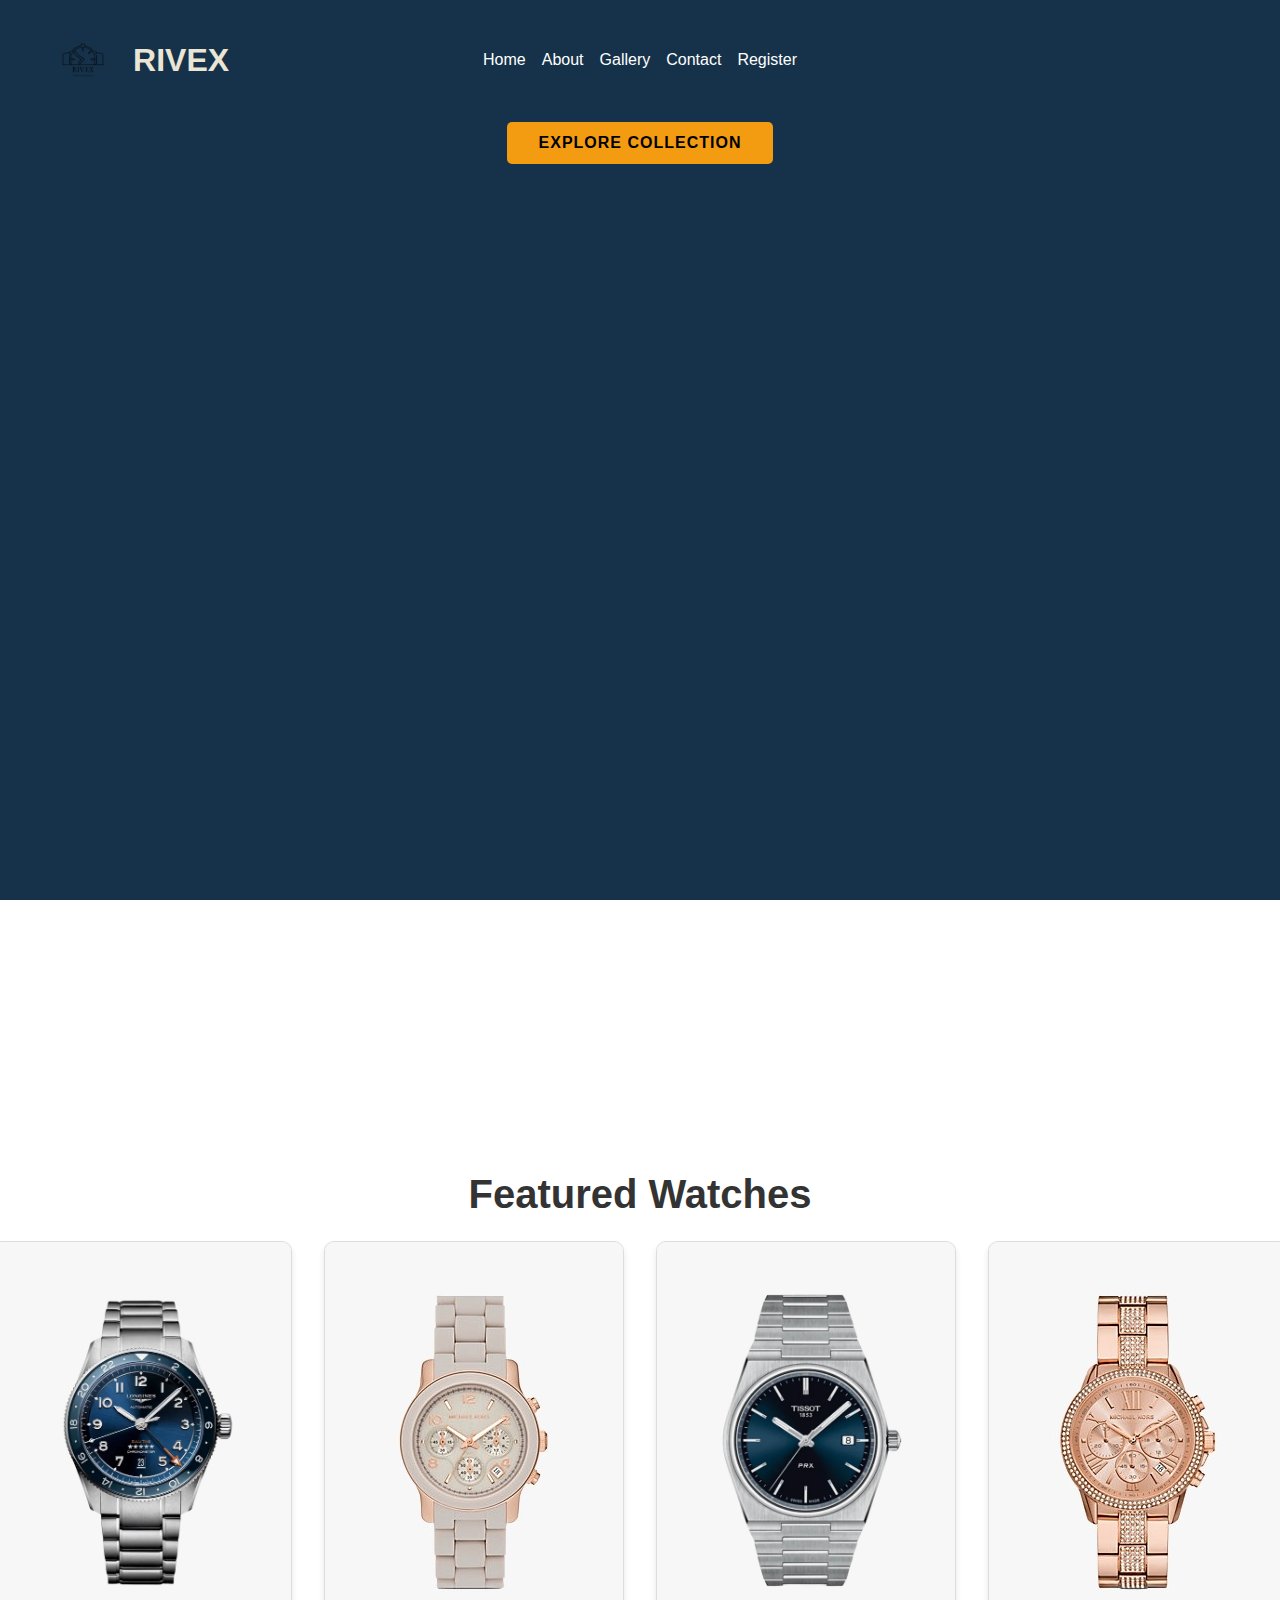
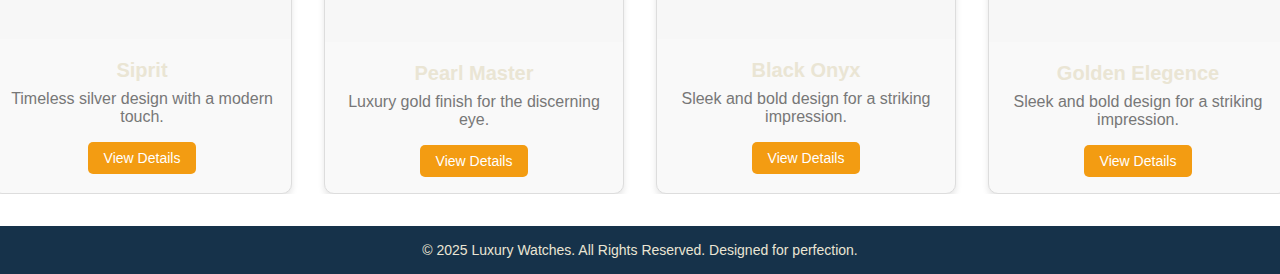
==== index.html @ 11520b48 "Add files via upload" ====
<!DOCTYPE html>
<html lang="en">
<head>
    <meta charset="UTF-8">
    <meta name="viewport" content="width=device-width, initial-scale=1.0">
    <title>Luxury Watches - Timeless Elegance</title>
    <style>
        /* General Styles */
body {
    font-family: Arial, sans-serif;
    margin: 0;
    padding: 0;
    background: #16324a; 
    color: #eae5d4;
}

header {
    display: flex;
    align-items: center;
    justify-content: space-between;
    z-index: 1000;
    padding: 10px 40px;
    position: fixed;
    width: 100%;
    top: 0;
    background-color:#16324a;

}





section {
    padding: 40px 20px;
    text-align: center;
}

/* Home Section Styles */
 /* Base Styling */
 * {
    margin: 0;
    padding: 0;
    box-sizing: border-box;
    font-family: 'Poppins', sans-serif;
}


nav {
    max-width: 1200px;
    margin: 0 auto;
    display: flex;
    justify-content: space-between;
    align-items: center;
}

nav ul {
    list-style: none;
    display: flex;
    gap: 1rem;
}

nav a {
    text-decoration: none;
    color: #fff;
    font-weight: 500;
    transition: color 0.3s ease;
}

nav a:hover {
    color: #f39c12;
}

#home {
    height: 100vh;
    display: flex;
    flex-direction: column;
    justify-content: center;
    align-items: center;
    color: #fff;
    text-align: center;
    padding: 0 2rem;
}

#background-video {
    position: fixed ;
    top: 0;
    left: 0;
    width: 100%;
    height: 100%;
    object-fit: cover;
    z-index: 1; /* Ensures the video stays behind the content */}

#home h1 {
    font-size: 3.5rem;
    margin-bottom: 1rem;
    text-transform: uppercase;
    letter-spacing: 2px;
    margin-top: -34rem;
}

#home p {
    font-size: 1.5rem;
    margin-bottom: 2rem;
}

.logo-container {
    display: flex;
    align-items: center;
    flex: 1; 
}

.logo {
    width: 100px;
    height: 100px;
    object-fit: cover;
    margin-right: -500px;
    margin-left: -450px;

    
}

.company-name{
    margin-left: 500px;
}

#home a {
    display: inline-block;
    padding: 0.75rem 2rem;
    background: #f39c12;
    color: #000;
    text-decoration: none;
    font-weight: bold;
    text-transform: uppercase;
    letter-spacing: 1px;
    border-radius: 5px;
    transition: background 0.3s ease, transform 0.2s ease;
}

#home a:hover {
    background: #d35400;
    transform: scale(1.05);
}

.suggestions {
    padding: 2rem 0;
    background-color: #fff;
    text-align: center;
}

.suggestions h2 {
    font-size: 2.5rem;
    margin-bottom: 1.5rem;
    color: #333;
    margin-top: 15rem;
}

.suggestions .products {
    display: flex;
    flex-wrap: nowrap; 
    gap: 2rem;
    justify-content: center;
    overflow-x: auto; 
    max-width: 100%; 
}

.suggestions .product {
    flex: 0 0 auto; 
    width: 300px; 
    background: #f9f9f9;
    border: 1px solid #ddd;
    border-radius: 10px;
    overflow: hidden;
    box-shadow: 0 4px 6px rgba(0, 0, 0, 0.1);
    transition: transform 0.3s ease;
}



.suggestions .product:hover {
    transform: scale(1.05);
}

.suggestions img {
    width: 100%;
    height: auto;
}

.suggestions .product-details {
    padding: 1rem;
    text-align: center;
}

.suggestions .product-details h3 {
    font-size: 1.25rem;
    margin-bottom: 0.5rem;
}

.suggestions .product-details p {
    color: #777;
    font-size: 1rem;
    margin-bottom: 1rem;
}

.suggestions .product-details a {
    display: inline-block;
    padding: 0.5rem 1rem;
    background: #f39c12;
    color: #fff;
    text-decoration: none;
    border-radius: 5px;
    font-size: 0.875rem;
    transition: background 0.3s ease;
}

.suggestions .product-details a:hover {
    background: #d35400;
}

/* About Section Styles */
#about {
    background-color: #e9ecef;
}

/* Contact Section Styles */
#contact {
    background-color: #f9f9f9;
}

/* Login Section Styles */
#login form {
    margin: 0 auto;
    max-width: 300px;
    text-align: left;
}

#login label {
    display: block;
    margin: 10px 0 5px;
}

#login input {
    width: 100%;
    padding: 8px;
    margin-bottom: 15px;
    border: 1px solid #ccc;
    border-radius: 4px;
}

#login button {
    width: 100%;
    padding: 10px;
    background-color: #333;
    color: #fff;
    border: none;
    border-radius: 4px;
    cursor: pointer;
}

#login button:hover {
    background-color: #555;
}

footer p{
    background: #16324a;
    color: #eae5d4;
    text-align: center;
    padding: 1rem 0;
    font-size: 0.875rem;
    position: relative; /* Changed from sticky to relative */
}
    </style>
</head>
<body>
    <header>
        <nav>
            <div class="logo-container">
                <img src="logo.png" alt="" class="logo">
                <h1 class="company-name">RIVEX</h1>
            </div>      
          
            </div>
            <ul>
                <li><a href="index.html">Home</a></li>
                <li><a href="about.html">About</a></li>
                <li><a href="Gallery.html">Gallery</a></li>
                <li><a href="contact.html">Contact</a></li>
                <li><a href="register.html">Register</a></li>
            </ul>
        </nav>
    </header>

    
    <section id="home">
        <video class="background-video" autoplay muted loop>
            <source src="watch-video.mp4" type="video/mp4">
            
        </video>
        <div class="content">
            <h1>Experience Timeless Elegance</h1>
            <p>Discover the epitome of luxury and craftsmanship with our exclusive collection of watches.</p>
           <a href="Gallery.html" class="learn-more">Explore Collection</a>
        </div>
    </section>
        
        

    <!-- Featured Watches Section -->
    <section class="suggestions">
        <h2>Featured Watches</h2>
        <div class="products">
            <div class="product">
                <img src="silver.jpeg" alt="Watch 1">
                <div class="product-details">
                    <h3>Siprit</h3>
                    <p>Timeless silver design with a modern touch.</p>
                    <a href="Gallery.html">View Details</a>
                </div>
            </div>
            <div class="product">
                <img src="pink women.jpeg" alt="Watch 2">
                <div class="product-details">
                    <h3>Pearl Master</h3>
                    <p>Luxury gold finish for the discerning eye.</p>
                    <a href="Gallery.html">View Details</a>
                </div>
            </div>
            <div class="product">
                <img src="blue silver men.jpeg" alt="Watch 3">
                <div class="product-details">
                    <h3>Black Onyx</h3>
                    <p>Sleek and bold design for a striking impression.</p>
                    <a href="Gallery.html">View Details</a>
                </div>
            </div>
            <div class="product">
                <img src="Golden Women.jpeg" alt="Watch 4">
                <div class="product-details">
                    <h3>Golden Elegence</h3>
                    <p>Sleek and bold design for a striking impression.</p>
                    <a href="Gallery.html">View Details</a>
                </div>
            </div>
        </div>
    </section>

    <footer>
        <p>&copy; 2025 Luxury Watches. All Rights Reserved. Designed for perfection.</p>
    </footer>
</body>
</html>
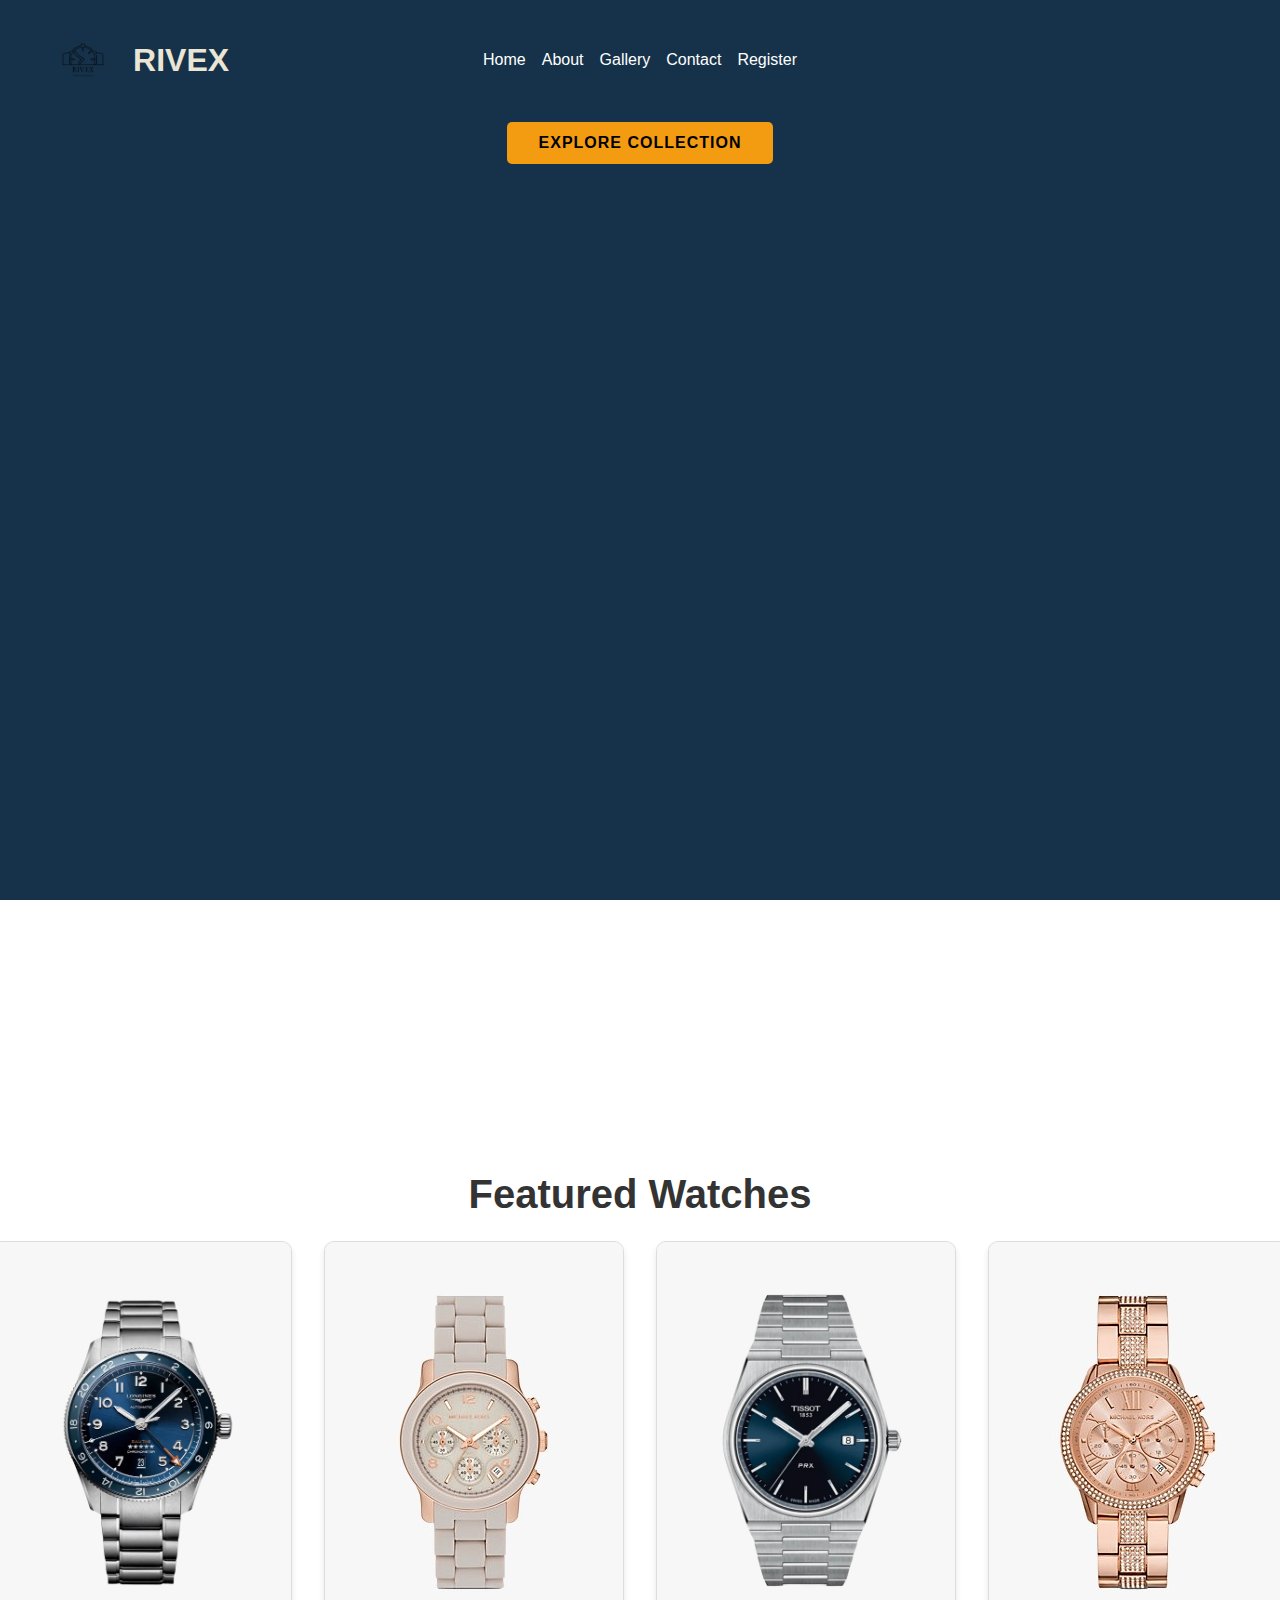
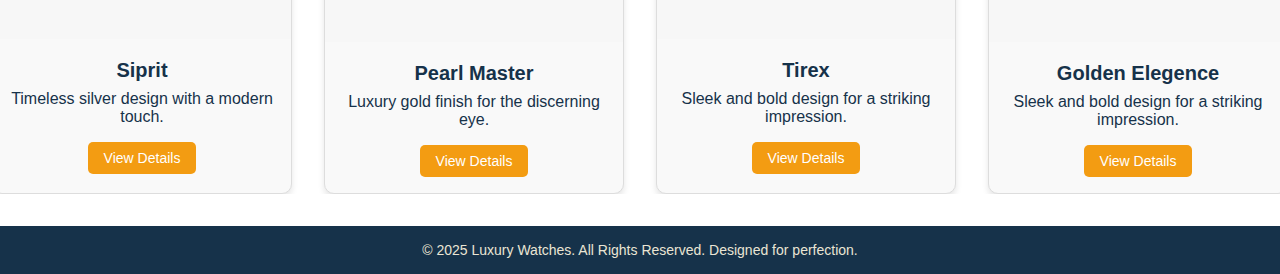
==== commit 43177ed5: "Update index.html" ====
--- a/index.html
+++ b/index.html
@@ -194,10 +194,12 @@
 .suggestions .product-details h3 {
     font-size: 1.25rem;
     margin-bottom: 0.5rem;
+    color:#16324a
+    
 }
 
 .suggestions .product-details p {
-    color: #777;
+    color: #16324a;
     font-size: 1rem;
     margin-bottom: 1rem;
 }
@@ -269,6 +271,7 @@
     font-size: 0.875rem;
     position: relative; /* Changed from sticky to relative */
 }
+
     </style>
 </head>
 <body>
@@ -294,15 +297,15 @@
     <section id="home">
         <video class="background-video" autoplay muted loop>
             <source src="watch-video.mp4" type="video/mp4">
-            
+            Your browser does not support the video tag.
         </video>
         <div class="content">
             <h1>Experience Timeless Elegance</h1>
             <p>Discover the epitome of luxury and craftsmanship with our exclusive collection of watches.</p>
-           <a href="Gallery.html" class="learn-more">Explore Collection</a>
+            <a href="Gallery.html" class="learn-more">Explore Collection</a>
         </div>
     </section>
-        
+       
         
 
     <!-- Featured Watches Section -->
@@ -328,7 +331,7 @@
             <div class="product">
                 <img src="blue silver men.jpeg" alt="Watch 3">
                 <div class="product-details">
-                    <h3>Black Onyx</h3>
+                    <h3>Tirex</h3>
                     <p>Sleek and bold design for a striking impression.</p>
                     <a href="Gallery.html">View Details</a>
                 </div>
@@ -348,4 +351,4 @@
         <p>&copy; 2025 Luxury Watches. All Rights Reserved. Designed for perfection.</p>
     </footer>
 </body>
-</html>+</html>
